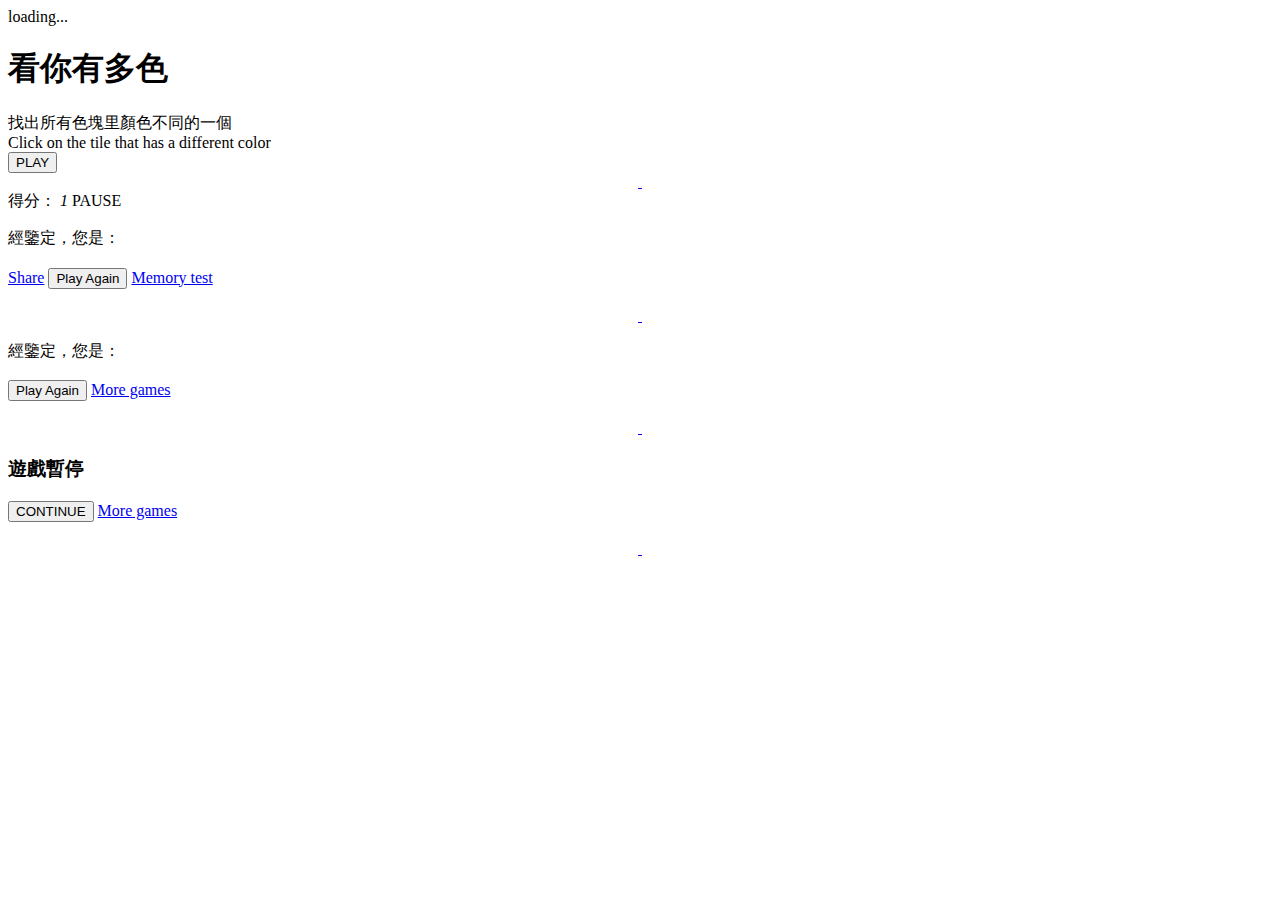
==== index.html @ 4ff97175 "ColorCognition" ====
<!DOCTYPE html>
<html>
<head>

<title>看你有多色﹣暴走微遊戲</title>
<meta name="description" content="看你有多色,色弱測試遊戲,看看你的眼睛能夠識別出多少種顏色" />
<meta name="keywords" content="看你有多色,色弱測試,手機遊戲,小遊戲" />

        <meta charset="UTF-8">
        <meta name="viewport" content="width=device-width,initial-scale=1,minimum-scale=1,maximum-scale=1">
        <meta http-equiv="pragma" content="no-cache">
        <meta http-equiv="Cache-Control" content="no-cache, must-revalidate">
        <meta http-equiv="expires" content="-1">
        <meta property="og:url" content="http://game.ioxapp.com/color/" /> 
        <meta property="og:title" content="看你有多色" />
        <meta property="og:description" content="找出所有色塊里顏色不同的一個!" /> 
        <meta property="og:image" content="http://game.ioxapp.com/color/icon.png" /> 
        <link rel="stylesheet" href="assets/css/m.css">
<script>
  (function(i,s,o,g,r,a,m){i['GoogleAnalyticsObject']=r;i[r]=i[r]||function(){
  (i[r].q=i[r].q||[]).push(arguments)},i[r].l=1*new Date();a=s.createElement(o),
  m=s.getElementsByTagName(o)[0];a.async=1;a.src=g;m.parentNode.insertBefore(a,m)
  })(window,document,'script','//www.google-analytics.com/analytics.js','ga');

  ga('create', 'UA-53684223-1', 'auto');
  ga('require', 'displayfeatures');
  ga('require', 'linkid', 'linkid.js');
  ga('send', 'pageview');

</script>
    </head>
    <body>
        <div class="grid">
            <div class="page hide" id="loading">
                loading...
            </div>
            <div class="page hide" id="index">
                <h1>看你有多色</h1>

                <div id="help">找出所有色塊里顏色不同的一個<br>Click on the tile that has a different color</div>
                <div class="btns">
                    <button data-type="color" class="btn play-btn">
                        PLAY
                    </button>
                    <br>
                    <div ALIGN=center>
                        <div id="ad1" style="display:none;">
                            <script async src="//pagead2.googlesyndication.com/pagead/js/adsbygoogle.js"></script>
                            <ins class="adsbygoogle"
                                style="display:inline-block;width:468px;height:60px"
                                data-ad-client="ca-pub-9015222295118017"
                                data-ad-slot="7509917232"></ins>
                            <script>
                                (adsbygoogle = window.adsbygoogle || []).push({});
                            </script>
                        </div>
                        <a href="https://play.google.com/store/apps/details?id=com.ioxapp.game.ragegame" class="game-main">
                            <img src="http://m.ioxapp.com/img/badge_android.png" alt=""  />
                        </a>
                        <a href="https://www.facebook.com/rageminigame" class="game-main">
                            <img src="http://m.ioxapp.com/img/facebook.png" alt=""  />
                        </a>
                    </div>
                    <!-- <button data-type="pic" class="btn play-btn">美图版</button> -->
                </div>

            </div>
            <div class="page hide" id="room">
                <header>
                    <span class="lv">
                        得分：
                        <em>
                            1
                        </em>
                    </span>
                    <span class="time">
                    </span>
                    <span class="btn btn-pause">
                        PAUSE
                    </span>
                </header>
                <div id="box" class="lv1">
                </div>
            </div>
            <div class="page hide" id="dialog">
                <div class="inner">
                    <div class="content share">
                        <p>
                            經鑒定，您是：
                        </p>
                        <h3></h3>
                        <div class="btn-wrap">
                            <a class="btn btn-boyaa" href="#" onclick="javascript:do_share();">Share</a>
                            <button class="btn btn-restart">
                                Play Again
                            </button>
                            <a href="http://game.ioxapp.com/memtest/" class="btn btn-boyaa" target="_blank">Memory test</a>
                        </div>
                        <br>
                        <div ALIGN=center>
                            <div id="ad2" style="display:none;">
                                <script async src="//pagead2.googlesyndication.com/pagead/js/adsbygoogle.js"></script>
                                <ins class="adsbygoogle"
                                    style="display:inline-block;width:468px;height:60px"
                                    data-ad-client="ca-pub-9015222295118017"
                                    data-ad-slot="7509917232"></ins>
                                <script>
                                    (adsbygoogle = window.adsbygoogle || []).push({});
                                </script>
                            </div>
		<a href="https://play.google.com/store/apps/details?id=com.ioxapp.game.ragegame" class="game-main">
			 <img src="http://m.ioxapp.com/img/badge_android.png" alt=""  />
		</a>
		<a href="https://www.facebook.com/rageminigame" class="game-main">
			 <img src="http://m.ioxapp.com/img/facebook.png" alt=""  />
		</a>
			</div>
                    </div>
                    <div class="content gameover">
                        <p>
                            經鑒定，您是：
                        </p>
                        <h3></h3>
                        <div class="btn-wrap">
                            <button class="btn btn-restart">
                                Play Again
                            </button>
                            
                            <a href="http://game.ioxapp.com/" class="btn btn-boyaa" target="_blank">More games</a>
                            <!--
                            <a href="https://www.facebook.com/rageminigame" class="btn btn-boyaa" target="_blank">
                                FaceBook
                            </a>
                            -->
                        </div>
                        <br>
                        <div ALIGN=center>
                            <div id="ad3" style="display:none;">
                                <script async src="//pagead2.googlesyndication.com/pagead/js/adsbygoogle.js"></script>
                                <ins class="adsbygoogle"
                                    style="display:inline-block;width:468px;height:60px"
                                    data-ad-client="ca-pub-9015222295118017"
                                    data-ad-slot="7509917232"></ins>
                                <script>
                                    (adsbygoogle = window.adsbygoogle || []).push({});
                                </script>
                            </div>
		<a href="https://play.google.com/store/apps/details?id=com.ioxapp.game.ragegame" class="game-main">
			 <img src="http://m.ioxapp.com/img/badge_android.png" alt=""  />
		</a>
		<a href="https://www.facebook.com/rageminigame" class="game-main">
			 <img src="http://m.ioxapp.com/img/facebook.png" alt=""  />
		</a>
			</div>
                    </div>
                    <div class="content pause">
                        <h3>
                            遊戲暫停
                        </h3>
                        <div class="btn-wrap">
                            <button class="btn btn-resume">
                                CONTINUE
                            </button>
                            
                            <a href="http://game.ioxapp.com/" class="btn btn-boyaa" target="_blank">More games</a>
                           
                            <!--
                            <a href="https://www.facebook.com/rageminigame" class="btn btn-boyaa" target="_blank">
                                FaceBook
                            </a>
                            -->
                        </div>
                        <br>
                        <div ALIGN=center>
                            <div id="ad4" style="display:none;">
                                <script async src="//pagead2.googlesyndication.com/pagead/js/adsbygoogle.js"></script>
                                <ins class="adsbygoogle"
                                    style="display:inline-block;width:468px;height:60px"
                                    data-ad-client="ca-pub-9015222295118017"
                                    data-ad-slot="7509917232"></ins>
                                <script>
                                    (adsbygoogle = window.adsbygoogle || []).push({});
                                </script>
                            </div>
		<a href="https://play.google.com/store/apps/details?id=com.ioxapp.game.ragegame" class="game-main">
			 <img src="http://m.ioxapp.com/img/badge_android.png" alt=""  />
		</a>
		<a href="https://www.facebook.com/rageminigame" class="game-main">
			 <img src="http://m.ioxapp.com/img/facebook.png" alt=""  />
		</a>
			</div>
                    </div>
                </div>
            </div>
        </div>
        <!--这里填写统计代码-->
<!--script language="javascript" type="text/javascript" src="http://js.users.51.la/17202165.js"></script>
<noscript><a href="http://www.51.la/?17202165" target="_blank"><img alt="&#x6211;&#x8981;&#x5566;&#x514D;&#x8D39;&#x7EDF;&#x8BA1;" src="http://img.users.51.la/17202165.asp" style="border:none" /></a></noscript-->

    </body>
<script>
  window.fbAsyncInit = function() {
    FB.init({
      appId      : '304417756396376',
      xfbml      : true,
      version    : 'v2.0'
    });
    FB.getLoginStatus(function(response) {
      if (response.status === 'connected') {
        console.log('Logged in.');
      } else {
        //FB.login();
      }
    });
  };

  (function(d, s, id){
    var js, fjs = d.getElementsByTagName(s)[0];
    if (d.getElementById(id)) {return;}
      js = d.createElement(s); js.id = id;
      js.src = "//connect.facebook.net/zh_TW/sdk.js";
      fjs.parentNode.insertBefore(js, fjs);
  }(document, 'script', 'facebook-jssdk'));

  function fb_share() {    
    var msg = Game.lastLv>20?"鑑定結果，你是【"+Game.lastGameTxt+"】！\要不要通知下小伙伴們呢？":"要不要告訴小伙伴這個好玩的遊戲？";
    if (confirm(msg)){
      window.Game.share();
    }
  }
  function do_share() {
    var caption = Game.lastLv>0?"我闖過"+(Game.lastLv+1)+"關，擊敗"+Game.lastGamePercent+"%的人！我是【"+Game.lastGameTxt+"】！不服來戰！":shareData.tTitle;
    FB.ui({
        method: 'feed',
        name: '看看你有多色',
        link: 'http://game.ioxapp.com/color/?f=fb_app',
        picture: 'http://game.ioxapp.com/color/icon.png',
        caption: caption,
        description: '找出所有色塊里顏色不同的一個!',
      }, function(response){});
  }
</script>
</html>
<script src="assets/js/libs.min.js"></script>
<script src="assets/js/main.min.js"></script>
<script>
    var ua = navigator.userAgent;
    var ipad = ua.match(/(iPad).*OS\s([\d_]+)/),
    ipod = ua.match(/(iPod)(.*OS\s([\d_]+))?/),
    iphone = !ipad && ua.match(/(iPhone\sOS)\s([\d_]+)/),
    android = ua.match(/(Android);?[\s\/]+([\d.]+)?/),
    wp = ua.match(/Windows Phone ([\d.]+)/),
    tablet = ua.match(/Tablet/),
    touch = ua.match(/Touch/),
    mobile = ua.match(/Mobile/),
    phone = ua.match(/Phone/);
    if (!ipad && !ipod && !iphone && !android && !wp && !tablet && !touch && !mobile && !phone) {
        $("#ad1").show();
        $("#ad2").show();
        $("#ad3").show();
        $("#ad4").show();
    }
</script>
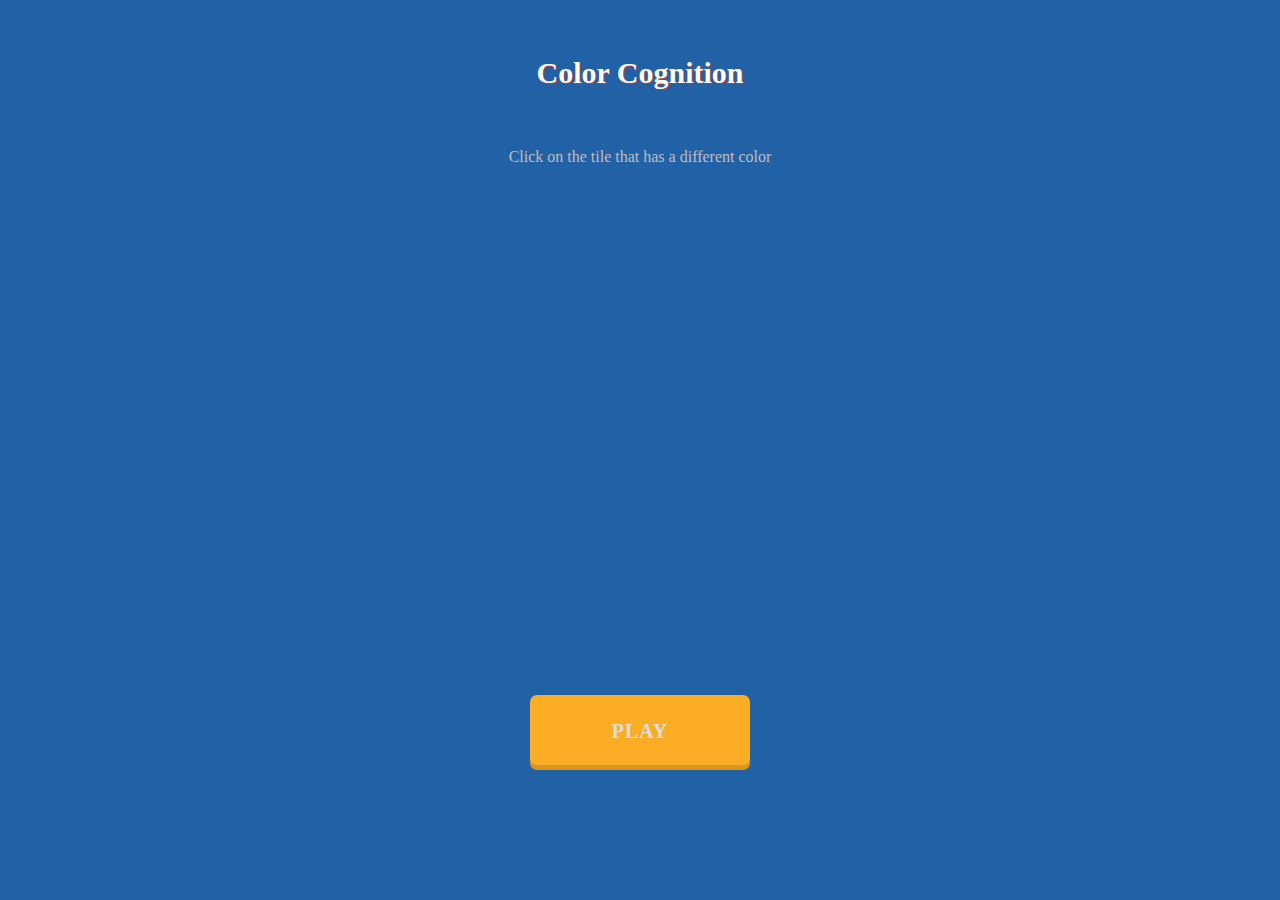
==== commit 96f4d9b2: "Updated files" ====
--- a/index.html
+++ b/index.html
@@ -1,264 +1,194 @@
-
-<!DOCTYPE html>
-<html>
-<head>
-
-<title>看你有多色﹣暴走微遊戲</title>
-<meta name="description" content="看你有多色,色弱測試遊戲,看看你的眼睛能夠識別出多少種顏色" />
-<meta name="keywords" content="看你有多色,色弱測試,手機遊戲,小遊戲" />
-
-        <meta charset="UTF-8">
-        <meta name="viewport" content="width=device-width,initial-scale=1,minimum-scale=1,maximum-scale=1">
-        <meta http-equiv="pragma" content="no-cache">
-        <meta http-equiv="Cache-Control" content="no-cache, must-revalidate">
-        <meta http-equiv="expires" content="-1">
-        <meta property="og:url" content="http://game.ioxapp.com/color/" /> 
-        <meta property="og:title" content="看你有多色" />
-        <meta property="og:description" content="找出所有色塊里顏色不同的一個!" /> 
-        <meta property="og:image" content="http://game.ioxapp.com/color/icon.png" /> 
-        <link rel="stylesheet" href="assets/css/m.css">
-<script>
-  (function(i,s,o,g,r,a,m){i['GoogleAnalyticsObject']=r;i[r]=i[r]||function(){
-  (i[r].q=i[r].q||[]).push(arguments)},i[r].l=1*new Date();a=s.createElement(o),
-  m=s.getElementsByTagName(o)[0];a.async=1;a.src=g;m.parentNode.insertBefore(a,m)
-  })(window,document,'script','//www.google-analytics.com/analytics.js','ga');
-
-  ga('create', 'UA-53684223-1', 'auto');
-  ga('require', 'displayfeatures');
-  ga('require', 'linkid', 'linkid.js');
-  ga('send', 'pageview');
-
-</script>
-    </head>
-    <body>
-        <div class="grid">
-            <div class="page hide" id="loading">
-                loading...
-            </div>
-            <div class="page hide" id="index">
-                <h1>看你有多色</h1>
-
-                <div id="help">找出所有色塊里顏色不同的一個<br>Click on the tile that has a different color</div>
-                <div class="btns">
-                    <button data-type="color" class="btn play-btn">
-                        PLAY
-                    </button>
-                    <br>
-                    <div ALIGN=center>
-                        <div id="ad1" style="display:none;">
-                            <script async src="//pagead2.googlesyndication.com/pagead/js/adsbygoogle.js"></script>
-                            <ins class="adsbygoogle"
-                                style="display:inline-block;width:468px;height:60px"
-                                data-ad-client="ca-pub-9015222295118017"
-                                data-ad-slot="7509917232"></ins>
-                            <script>
-                                (adsbygoogle = window.adsbygoogle || []).push({});
-                            </script>
-                        </div>
-                        <a href="https://play.google.com/store/apps/details?id=com.ioxapp.game.ragegame" class="game-main">
-                            <img src="http://m.ioxapp.com/img/badge_android.png" alt=""  />
-                        </a>
-                        <a href="https://www.facebook.com/rageminigame" class="game-main">
-                            <img src="http://m.ioxapp.com/img/facebook.png" alt=""  />
-                        </a>
-                    </div>
-                    <!-- <button data-type="pic" class="btn play-btn">美图版</button> -->
-                </div>
-
-            </div>
-            <div class="page hide" id="room">
-                <header>
-                    <span class="lv">
-                        得分：
-                        <em>
-                            1
-                        </em>
-                    </span>
-                    <span class="time">
-                    </span>
-                    <span class="btn btn-pause">
-                        PAUSE
-                    </span>
-                </header>
-                <div id="box" class="lv1">
-                </div>
-            </div>
-            <div class="page hide" id="dialog">
-                <div class="inner">
-                    <div class="content share">
-                        <p>
-                            經鑒定，您是：
-                        </p>
-                        <h3></h3>
-                        <div class="btn-wrap">
-                            <a class="btn btn-boyaa" href="#" onclick="javascript:do_share();">Share</a>
-                            <button class="btn btn-restart">
-                                Play Again
-                            </button>
-                            <a href="http://game.ioxapp.com/memtest/" class="btn btn-boyaa" target="_blank">Memory test</a>
-                        </div>
-                        <br>
-                        <div ALIGN=center>
-                            <div id="ad2" style="display:none;">
-                                <script async src="//pagead2.googlesyndication.com/pagead/js/adsbygoogle.js"></script>
-                                <ins class="adsbygoogle"
-                                    style="display:inline-block;width:468px;height:60px"
-                                    data-ad-client="ca-pub-9015222295118017"
-                                    data-ad-slot="7509917232"></ins>
-                                <script>
-                                    (adsbygoogle = window.adsbygoogle || []).push({});
-                                </script>
-                            </div>
-		<a href="https://play.google.com/store/apps/details?id=com.ioxapp.game.ragegame" class="game-main">
-			 <img src="http://m.ioxapp.com/img/badge_android.png" alt=""  />
-		</a>
-		<a href="https://www.facebook.com/rageminigame" class="game-main">
-			 <img src="http://m.ioxapp.com/img/facebook.png" alt=""  />
-		</a>
-			</div>
-                    </div>
-                    <div class="content gameover">
-                        <p>
-                            經鑒定，您是：
-                        </p>
-                        <h3></h3>
-                        <div class="btn-wrap">
-                            <button class="btn btn-restart">
-                                Play Again
-                            </button>
-                            
-                            <a href="http://game.ioxapp.com/" class="btn btn-boyaa" target="_blank">More games</a>
-                            <!--
-                            <a href="https://www.facebook.com/rageminigame" class="btn btn-boyaa" target="_blank">
-                                FaceBook
-                            </a>
-                            -->
-                        </div>
-                        <br>
-                        <div ALIGN=center>
-                            <div id="ad3" style="display:none;">
-                                <script async src="//pagead2.googlesyndication.com/pagead/js/adsbygoogle.js"></script>
-                                <ins class="adsbygoogle"
-                                    style="display:inline-block;width:468px;height:60px"
-                                    data-ad-client="ca-pub-9015222295118017"
-                                    data-ad-slot="7509917232"></ins>
-                                <script>
-                                    (adsbygoogle = window.adsbygoogle || []).push({});
-                                </script>
-                            </div>
-		<a href="https://play.google.com/store/apps/details?id=com.ioxapp.game.ragegame" class="game-main">
-			 <img src="http://m.ioxapp.com/img/badge_android.png" alt=""  />
-		</a>
-		<a href="https://www.facebook.com/rageminigame" class="game-main">
-			 <img src="http://m.ioxapp.com/img/facebook.png" alt=""  />
-		</a>
-			</div>
-                    </div>
-                    <div class="content pause">
-                        <h3>
-                            遊戲暫停
-                        </h3>
-                        <div class="btn-wrap">
-                            <button class="btn btn-resume">
-                                CONTINUE
-                            </button>
-                            
-                            <a href="http://game.ioxapp.com/" class="btn btn-boyaa" target="_blank">More games</a>
-                           
-                            <!--
-                            <a href="https://www.facebook.com/rageminigame" class="btn btn-boyaa" target="_blank">
-                                FaceBook
-                            </a>
-                            -->
-                        </div>
-                        <br>
-                        <div ALIGN=center>
-                            <div id="ad4" style="display:none;">
-                                <script async src="//pagead2.googlesyndication.com/pagead/js/adsbygoogle.js"></script>
-                                <ins class="adsbygoogle"
-                                    style="display:inline-block;width:468px;height:60px"
-                                    data-ad-client="ca-pub-9015222295118017"
-                                    data-ad-slot="7509917232"></ins>
-                                <script>
-                                    (adsbygoogle = window.adsbygoogle || []).push({});
-                                </script>
-                            </div>
-		<a href="https://play.google.com/store/apps/details?id=com.ioxapp.game.ragegame" class="game-main">
-			 <img src="http://m.ioxapp.com/img/badge_android.png" alt=""  />
-		</a>
-		<a href="https://www.facebook.com/rageminigame" class="game-main">
-			 <img src="http://m.ioxapp.com/img/facebook.png" alt=""  />
-		</a>
-			</div>
-                    </div>
-                </div>
-            </div>
-        </div>
-        <!--这里填写统计代码-->
-<!--script language="javascript" type="text/javascript" src="http://js.users.51.la/17202165.js"></script>
-<noscript><a href="http://www.51.la/?17202165" target="_blank"><img alt="&#x6211;&#x8981;&#x5566;&#x514D;&#x8D39;&#x7EDF;&#x8BA1;" src="http://img.users.51.la/17202165.asp" style="border:none" /></a></noscript-->
-
-    </body>
-<script>
-  window.fbAsyncInit = function() {
-    FB.init({
-      appId      : '304417756396376',
-      xfbml      : true,
-      version    : 'v2.0'
-    });
-    FB.getLoginStatus(function(response) {
-      if (response.status === 'connected') {
-        console.log('Logged in.');
-      } else {
-        //FB.login();
-      }
-    });
-  };
-
-  (function(d, s, id){
-    var js, fjs = d.getElementsByTagName(s)[0];
-    if (d.getElementById(id)) {return;}
-      js = d.createElement(s); js.id = id;
-      js.src = "//connect.facebook.net/zh_TW/sdk.js";
-      fjs.parentNode.insertBefore(js, fjs);
-  }(document, 'script', 'facebook-jssdk'));
-
-  function fb_share() {    
-    var msg = Game.lastLv>20?"鑑定結果，你是【"+Game.lastGameTxt+"】！\要不要通知下小伙伴們呢？":"要不要告訴小伙伴這個好玩的遊戲？";
-    if (confirm(msg)){
-      window.Game.share();
-    }
-  }
-  function do_share() {
-    var caption = Game.lastLv>0?"我闖過"+(Game.lastLv+1)+"關，擊敗"+Game.lastGamePercent+"%的人！我是【"+Game.lastGameTxt+"】！不服來戰！":shareData.tTitle;
-    FB.ui({
-        method: 'feed',
-        name: '看看你有多色',
-        link: 'http://game.ioxapp.com/color/?f=fb_app',
-        picture: 'http://game.ioxapp.com/color/icon.png',
-        caption: caption,
-        description: '找出所有色塊里顏色不同的一個!',
-      }, function(response){});
-  }
-</script>
-</html>
-<script src="assets/js/libs.min.js"></script>
-<script src="assets/js/main.min.js"></script>
-<script>
-    var ua = navigator.userAgent;
-    var ipad = ua.match(/(iPad).*OS\s([\d_]+)/),
-    ipod = ua.match(/(iPod)(.*OS\s([\d_]+))?/),
-    iphone = !ipad && ua.match(/(iPhone\sOS)\s([\d_]+)/),
-    android = ua.match(/(Android);?[\s\/]+([\d.]+)?/),
-    wp = ua.match(/Windows Phone ([\d.]+)/),
-    tablet = ua.match(/Tablet/),
-    touch = ua.match(/Touch/),
-    mobile = ua.match(/Mobile/),
-    phone = ua.match(/Phone/);
-    if (!ipad && !ipod && !iphone && !android && !wp && !tablet && !touch && !mobile && !phone) {
-        $("#ad1").show();
-        $("#ad2").show();
-        $("#ad3").show();
-        $("#ad4").show();
-    }
-</script>+<!DOCTYPE html>
+<html>
+<head>
+
+<title>Color Cognition</title>
+<meta name="description" content="Locate the block with a different color" />
+<meta name="keywords" content="logic, color, game" />
+
+        <meta charset="UTF-8">
+        <meta name="viewport" content="width=device-width,initial-scale=1,minimum-scale=1,maximum-scale=1">
+        <meta http-equiv="pragma" content="no-cache">
+        <meta http-equiv="Cache-Control" content="no-cache, must-revalidate">
+        <meta http-equiv="expires" content="-1">
+        <meta property="og:url" content="http://game.ioxapp.com/color/" /> 
+        <meta property="og:title" content="Color Cognition" />
+        <meta property="og:description" content="Locate the block with a different color!" /> 
+        <meta property="og:image" content="http://game.ioxapp.com/color/icon.png" /> 
+        <link rel="stylesheet" href="assets/css/m.css">
+<script>
+  (function(i,s,o,g,r,a,m){i['GoogleAnalyticsObject']=r;i[r]=i[r]||function(){
+  (i[r].q=i[r].q||[]).push(arguments)},i[r].l=1*new Date();a=s.createElement(o),
+  m=s.getElementsByTagName(o)[0];a.async=1;a.src=g;m.parentNode.insertBefore(a,m)
+  })(window,document,'script','//www.google-analytics.com/analytics.js','ga');
+
+  ga('create', 'UA-53684223-1', 'auto');
+  ga('require', 'displayfeatures');
+  ga('require', 'linkid', 'linkid.js');
+  ga('send', 'pageview');
+
+</script>
+    <script src="/Users/rbdrinkwater/Desktop/app/color/www/assets/js"></script>
+    </head>
+    <body>
+        <div class="grid">
+            <div class="page hide" id="loading">
+                loading...
+            </div>
+            <div class="page hide" id="index">
+                <h1>Color Cognition</h1>
+
+                <div id="help">Click on the tile that has a different color</div>
+                <div class="btns">
+                    <button data-type="color" class="btn play-btn">
+                        PLAY
+                    </button>
+                    <br>
+                    <div ALIGN=center>
+                        <script>show_ad();</script>
+                        <script>show_android_app();</script>
+                        <script>show_facebook_link();</script>
+                    </div>
+                    <!-- <button data-type="pic" class="btn play-btn">美图版</button> -->
+                </div>
+
+            </div>
+            <div class="page hide" id="room">
+                <header>
+                    <span class="lv">
+                        Score：
+                        <em>
+                            1
+                        </em>
+                    </span>
+                    <span class="time">
+                    </span>
+                    <span class="btn btn-pause">
+                        PAUSE
+                    </span>
+                </header>
+                <div id="box" class="lv1">
+                </div>
+            </div>
+            <div class="page hide" id="dialog">
+                <div class="inner">
+                    <div class="content share">
+                        <p>
+                            Score:
+                        </p>
+                        <h3></h3>
+                        <div class="btn-wrap">
+                            <a class="btn btn-boyaa" href="index.html#" onclick="javascript:do_share();">Share</a>
+                            <button class="btn btn-restart">
+                                Play Again
+                            </button>
+                            <a href="http://www.kunzmainali.com" class="btn btn-boyaa" target="_blank">Developer</a>
+                        </div>
+                        <br>
+                        <div ALIGN=center>
+                            <script>show_ad();</script>
+                            <script>show_android_app();</script>
+                            <script>show_facebook_link();</script>
+			            </div>
+                    </div>
+                    <div class="content gameover">
+                        <p>
+                            Score:
+                        </p>
+                        <h3></h3>
+                        <div class="btn-wrap">
+                            <button class="btn btn-restart">
+                                Play Again
+                            </button>
+                            
+                            <a href="http://www.kunzmainali.com" class="btn btn-boyaa" target="_blank">Developer</a>
+                            <!--
+                            <a href="https://www.facebook.com/rageminigame" class="btn btn-boyaa" target="_blank">
+                                FaceBook
+                            </a>
+                            -->
+                        </div>
+                        <br>
+                        <div ALIGN=center>
+                            <script>show_ad();</script>
+                            <script>show_android_app();</script>
+                            <script>show_facebook_link();</script>
+			            </div>
+                    </div>
+                    <div class="content pause">
+                        <h3>
+                            Pause Game
+                        </h3>
+                        <div class="btn-wrap">
+                            <button class="btn btn-resume">
+                                CONTINUE
+                            </button>
+                            
+                            <a href="http://www.kunzmainali.com" class="btn btn-boyaa" target="_blank">Developer</a>
+                           
+                            <!--
+                            <a href="https://www.facebook.com/rageminigame" class="btn btn-boyaa" target="_blank">
+                                FaceBook
+                            </a>
+                            -->
+                        </div>
+                        <br>
+                        <div ALIGN=center>
+                            <script>show_ad();</script>
+                            <script>show_android_app();</script>
+                            <script>show_facebook_link();</script>
+			            </div>
+                    </div>
+                </div>
+            </div>
+        </div>
+        <!--这里填写统计代码-->
+<!--script language="javascript" type="text/javascript" src="http://js.users.51.la/17202165.js"></script>
+<noscript><a href="http://www.51.la/?17202165" target="_blank"><img alt="&#x6211;&#x8981;&#x5566;&#x514D;&#x8D39;&#x7EDF;&#x8BA1;" src="http://img.users.51.la/17202165.asp" style="border:none" /></a></noscript-->
+
+    </body>
+<script>
+  window.fbAsyncInit = function() {
+    FB.init({
+      appId      : '304417756396376',
+      xfbml      : true,
+      version    : 'v2.0'
+    });
+    FB.getLoginStatus(function(response) {
+      if (response.status === 'connected') {
+        console.log('Logged in.');
+      } else {
+        //FB.login();
+      }
+    });
+  };
+
+  (function(d, s, id){
+    var js, fjs = d.getElementsByTagName(s)[0];
+    if (d.getElementById(id)) {return;}
+      js = d.createElement(s); js.id = id;
+      js.src = "//connect.facebook.net/zh_TW/sdk.js";
+      fjs.parentNode.insertBefore(js, fjs);
+  }(document, 'script', 'facebook-jssdk'));
+
+  function fb_share() {    
+    var msg = Game.lastLv>20?"Score，You are【"+Game.lastGameTxt+"】！\要不要通知下小伙伴們呢？":"This round is over";
+    if (confirm(msg)){
+      window.Game.share();
+    }
+  }
+  function do_share() {
+    var caption = Game.lastLv>0?"我闖過"+(Game.lastLv+1)+"關，擊敗"+Game.lastGamePercent+"%的人！我是【"+Game.lastGameTxt+"】！不服來戰！":shareData.tTitle;
+    FB.ui({
+        method: 'feed',
+        name: 'Color Cognition',
+        link: 'http://game.ioxapp.com/color/?f=fb_app',
+        picture: 'http://game.ioxapp.com/color/icon.png',
+        caption: caption,
+        description: 'Locate the block with a different color!',
+      }, function(response){});
+  }
+</script>
+</html>
+<script src="assets/js/libs.min.js"></script>
+<script src="assets/js/main.min.js"></script>--- a/assets/css/m.css
+++ b/assets/css/m.css
@@ -0,0 +1,265 @@
+body{ background-color: #2162a6; color: #fff; font: 12px/1.5 '微软雅黑';
+}
+body>a{ display: none; }
+
+.page{
+    position: absolute;
+    top: 0;
+    left: 0;
+    width: 100%;
+    height: 100%;
+}
+.hide{display: none;}
+#loading{
+    display: block;
+    font-size: 30px;
+    line-height: 500px;
+    text-align: center;
+    color: #fff;
+}
+
+#index h1{text-align: center;  font-size: 30px; padding: 30px 0;text-shadow:1px 1px 1px #AB3C3C; }
+
+#index .btns{ text-align: center; position: absolute; bottom: 10px; height: 210px; width: 100%; color: #ddd;}
+
+#room header{
+    position: absolute;
+    top: 0;
+    left: 0;
+    width: 100%;
+    height: 50px;
+    line-height: 50px;
+    text-align: center;
+    font-size: 16px;
+    color: #c0bdbf;
+}
+#room header .lv{
+    position: absolute;
+    width: 80px;
+    height: 50px;
+    left: 10px;
+    top: 0;
+}
+#room header .lv em{
+    font-style: normal;
+}
+#room header .btn-pause{
+    position: absolute;
+    top: 5px;
+    right: 0px;
+    height: 40px;
+    width: 80px;
+    line-height: 40px;
+    padding: 0;
+    margin: 0;
+    color: #fff;
+}
+#room header .time{
+    font-size: 20px;
+    font-weight: bold;
+    background-color: #c0bdbf;
+    color: #ffffff;
+    padding: 0 10px;
+    border-radius: 10px;
+}
+#room header .time.danger{
+    color: #c0bdbf;
+    background-color: #fff;
+}
+
+#help{
+    height: 30px;
+    font-size: 16px;
+    color: #c0bdbf;
+    text-align: center;
+}
+
+#box{
+    position: absolute;
+    top: 50px;
+    right: 0;
+    bottom: 0;
+    left: 0;
+    margin: auto;
+    background-color: #ddd;
+    border-radius: 10px;
+    padding: 10px;
+}
+#box span{
+    display: block;
+    float: left;
+    border-radius: 10px;
+    cursor: pointer;
+    border: 5px solid #ddd;
+
+    -webkit-box-sizing: border-box;
+       -moz-box-sizing: border-box;
+            box-sizing: border-box;
+}
+
+#box.lv2 span{
+    width: 50%;
+    height: 50%;
+}
+#box.lv3 span{
+    width: 33.33%;
+    height: 33.33%;
+}
+#box.lv4 span{
+    width: 25%;
+    height: 25%;
+}
+#box.lv5 span{
+    width: 20%;
+    height: 20%;
+    border-width: 3px;
+}
+#box.lv6 span{
+    width: 16.666%;
+    height: 16.666%;
+    border-width: 3px;
+}
+#box.lv7 span{
+    width: 14.28%;
+    height: 14.28%;
+    border-width: 3px;
+}
+#box.lv8 span{
+    width: 12.5%;
+    height: 12.5%;
+    border-width: 3px;
+}
+#box.lv9 span{
+    width: 11.111%;
+    height: 11.111%;
+    border-width: 3px;
+}
+#box span img{
+    width: 100%;
+}
+
+#dialog{
+    background: url(../img/share.png) top right no-repeat #2162a6;
+    padding-top: 50px;
+    box-sizing: border-box;
+    -webkit-box-sizing: border-box;
+}
+#dialog .inner{
+    height: 100%;
+    width: 100%;
+    text-align: center;
+    font-size: 20px;
+}
+#dialog .inner .content{
+    padding-top: 50px;
+}
+#dialog .inner h3{
+    line-height: 60px;
+    font-size: 40px;
+    margin: 0;
+    color: #321;
+}
+#dialog .inner .pause h3{
+    color: #c0bdbf;
+}
+#dialog .inner .btn{
+    margin: 15px auto;
+}
+
+#dialog .inner p{ margin: 0;}
+
+
+.btn {
+    border: none;
+    color: inherit;
+    cursor: pointer;
+    display: inline-block;
+    margin: 15px 30px;
+    text-transform: uppercase;
+    letter-spacing: 1px;
+    font-weight: 700;
+    outline: none;
+    position: relative;
+    background: #FCAD26;
+    border-radius: 7px;
+    box-shadow: 0 5px #DA9622;
+    font-size: 20px;
+    font-family: '微软雅黑';
+    height: 70px;
+    width: 220px;
+    line-height: 70px;
+    -webkit-tap-highlight-color:rgba(0,0,0,0);
+}
+.btn.btn-bottom{
+    position: absolute;
+    width: 300px;
+    padding: 0;
+    bottom: 20px;
+    left: 50%;
+    margin-left: -150px;
+}
+
+.btn-wrap .boyaa-logo{
+    display:block;
+    height: 50px;
+    width: 100px;
+    margin: 0 auto;
+    -webkit-tap-highlight-color:rgba(0,0,0,0);
+}
+.btn-wrap .boyaa-logo img{
+    max-width: 100%;
+}
+
+@media all and (orientation:landscape) {
+    #room header{
+        height: 100%;
+        width: 80px;
+    }
+    #room header .lv{
+        left: 0;
+    }
+
+    #room header .time{
+        display: inline-block;
+        height: 50px;
+        width: 100%;
+        padding: 0;
+        position: absolute;
+        top: 50%;
+        left: 0;
+        margin-top: -25px;
+    }
+    #room header .btn-pause{
+        top: auto;
+        bottom: 15px;
+    }
+
+    #box{
+        top: 0;
+        left: 80px;
+    }
+
+    #dialog{
+        padding-top: 0;
+        padding-left: 80px;
+    }
+    #dialog .inner .content{
+        padding-top: 100px;
+    }
+}
+
+@media all and (max-width: 361px){
+
+    #box.lv1 span,#box.lv2 span,#box.lv3 span,#box.lv4 span{
+        border-width: 2px;
+        border-radius: 5px;
+    }
+
+    #box.lv5 span,#box.lv6 span,#box.lv7 span,#box.lv8 span,#box.lv9 span{
+        border-width: 1px;
+        border-radius: 3px;
+    }
+}
+
+.btn-boyaa{ text-decoration: none;}
+.btn-boyaa img{height: 30px; width: 30px; vertical-align: middle; margin-left: 10px;}
